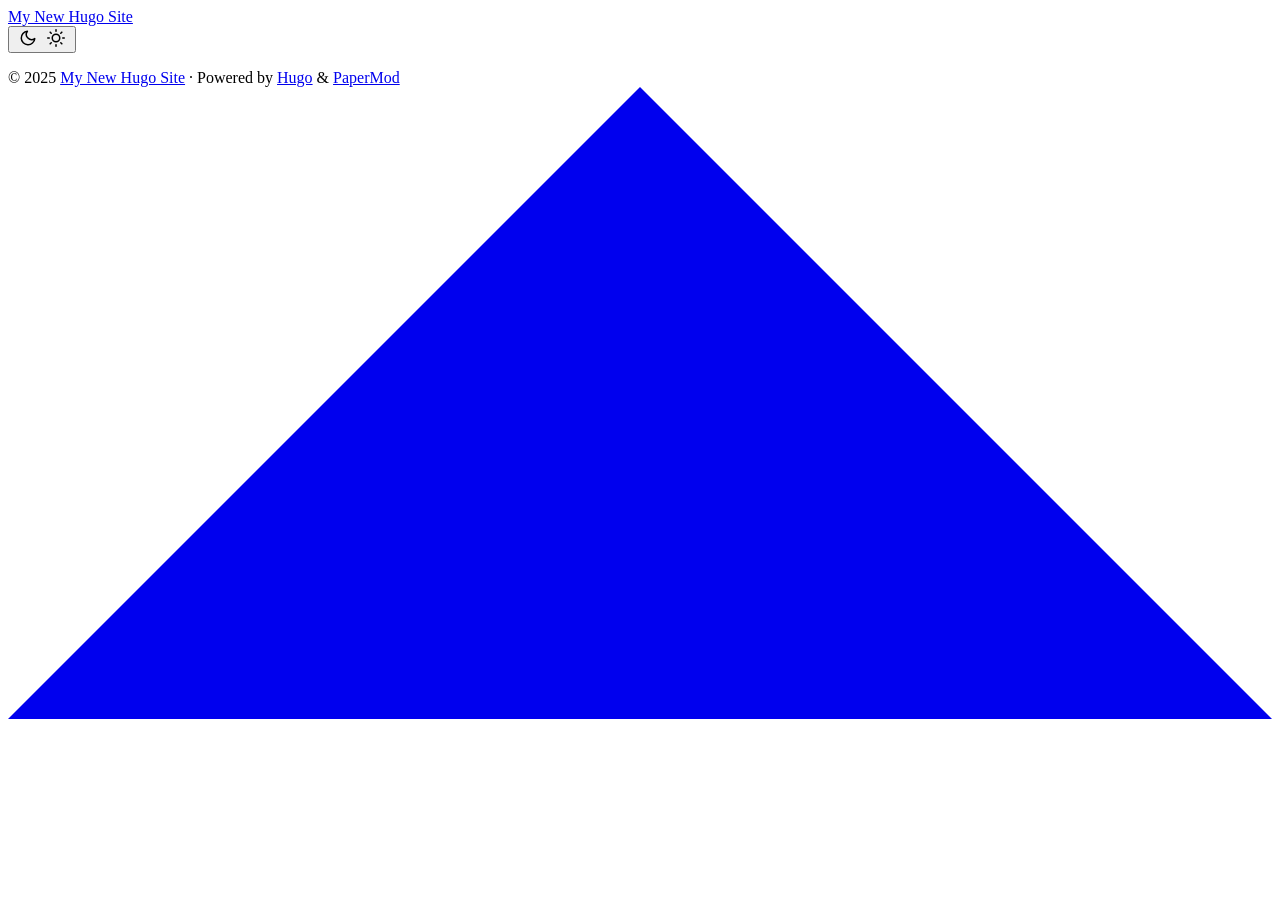
==== public/index.html @ c27d76b4 "Initial commit" ====
<!DOCTYPE html>
<html lang="en" dir="auto">

<head>
	<meta name="generator" content="Hugo 0.143.1"><script src="/livereload.js?mindelay=10&amp;v=2&amp;port=1313&amp;path=livereload" data-no-instant defer></script><meta charset="utf-8">
<meta http-equiv="X-UA-Compatible" content="IE=edge">
<meta name="viewport" content="width=device-width, initial-scale=1, shrink-to-fit=no">
<meta name="robots" content="noindex, nofollow">
<title>My New Hugo Site</title>

<meta name="description" content="">
<meta name="author" content="">
<link rel="canonical" href="http://localhost:1313/">
<link crossorigin="anonymous" href="/assets/css/stylesheet.45e028aa8ce0961349adf411b013ee39406be2c0bc80d4ea3fc04555f7f4611a.css" integrity="sha256-ReAoqozglhNJrfQRsBPuOUBr4sC8gNTqP8BFVff0YRo=" rel="preload stylesheet" as="style">
<link rel="icon" href="http://localhost:1313/favicon.ico">
<link rel="icon" type="image/png" sizes="16x16" href="http://localhost:1313/favicon-16x16.png">
<link rel="icon" type="image/png" sizes="32x32" href="http://localhost:1313/favicon-32x32.png">
<link rel="apple-touch-icon" href="http://localhost:1313/apple-touch-icon.png">
<link rel="mask-icon" href="http://localhost:1313/safari-pinned-tab.svg">
<meta name="theme-color" content="#2e2e33">
<meta name="msapplication-TileColor" content="#2e2e33">
<link rel="alternate" type="application/rss+xml" href="http://localhost:1313/index.xml">
<link rel="alternate" hreflang="en" href="http://localhost:1313/">
<noscript>
    <style>
        #theme-toggle,
        .top-link {
            display: none;
        }

    </style>
    <style>
        @media (prefers-color-scheme: dark) {
            :root {
                --theme: rgb(29, 30, 32);
                --entry: rgb(46, 46, 51);
                --primary: rgb(218, 218, 219);
                --secondary: rgb(155, 156, 157);
                --tertiary: rgb(65, 66, 68);
                --content: rgb(196, 196, 197);
                --code-block-bg: rgb(46, 46, 51);
                --code-bg: rgb(55, 56, 62);
                --border: rgb(51, 51, 51);
            }

            .list {
                background: var(--theme);
            }

            .list:not(.dark)::-webkit-scrollbar-track {
                background: 0 0;
            }

            .list:not(.dark)::-webkit-scrollbar-thumb {
                border-color: var(--theme);
            }
        }

    </style>
</noscript>
</head>

<body class="list" id="top">
<script>
    if (localStorage.getItem("pref-theme") === "dark") {
        document.body.classList.add('dark');
    } else if (localStorage.getItem("pref-theme") === "light") {
        document.body.classList.remove('dark')
    } else if (window.matchMedia('(prefers-color-scheme: dark)').matches) {
        document.body.classList.add('dark');
    }

</script>

<header class="header">
    <nav class="nav">
        <div class="logo">
            <a href="http://localhost:1313/" accesskey="h" title="My New Hugo Site (Alt + H)">My New Hugo Site</a>
            <div class="logo-switches">
                <button id="theme-toggle" accesskey="t" title="(Alt + T)">
                    <svg id="moon" xmlns="http://www.w3.org/2000/svg" width="24" height="18" viewBox="0 0 24 24"
                        fill="none" stroke="currentColor" stroke-width="2" stroke-linecap="round"
                        stroke-linejoin="round">
                        <path d="M21 12.79A9 9 0 1 1 11.21 3 7 7 0 0 0 21 12.79z"></path>
                    </svg>
                    <svg id="sun" xmlns="http://www.w3.org/2000/svg" width="24" height="18" viewBox="0 0 24 24"
                        fill="none" stroke="currentColor" stroke-width="2" stroke-linecap="round"
                        stroke-linejoin="round">
                        <circle cx="12" cy="12" r="5"></circle>
                        <line x1="12" y1="1" x2="12" y2="3"></line>
                        <line x1="12" y1="21" x2="12" y2="23"></line>
                        <line x1="4.22" y1="4.22" x2="5.64" y2="5.64"></line>
                        <line x1="18.36" y1="18.36" x2="19.78" y2="19.78"></line>
                        <line x1="1" y1="12" x2="3" y2="12"></line>
                        <line x1="21" y1="12" x2="23" y2="12"></line>
                        <line x1="4.22" y1="19.78" x2="5.64" y2="18.36"></line>
                        <line x1="18.36" y1="5.64" x2="19.78" y2="4.22"></line>
                    </svg>
                </button>
            </div>
        </div>
        <ul id="menu">
        </ul>
    </nav>
</header>
<main class="main"> 
    </main>
    
<footer class="footer">
        <span>&copy; 2025 <a href="http://localhost:1313/">My New Hugo Site</a></span> · 

    <span>
        Powered by
        <a href="https://gohugo.io/" rel="noopener noreferrer" target="_blank">Hugo</a> &
        <a href="https://github.com/adityatelange/hugo-PaperMod/" rel="noopener" target="_blank">PaperMod</a>
    </span>
</footer>
<a href="#top" aria-label="go to top" title="Go to Top (Alt + G)" class="top-link" id="top-link" accesskey="g">
    <svg xmlns="http://www.w3.org/2000/svg" viewBox="0 0 12 6" fill="currentColor">
        <path d="M12 6H0l6-6z" />
    </svg>
</a>

<script>
    let menu = document.getElementById('menu')
    if (menu) {
        menu.scrollLeft = localStorage.getItem("menu-scroll-position");
        menu.onscroll = function () {
            localStorage.setItem("menu-scroll-position", menu.scrollLeft);
        }
    }

    document.querySelectorAll('a[href^="#"]').forEach(anchor => {
        anchor.addEventListener("click", function (e) {
            e.preventDefault();
            var id = this.getAttribute("href").substr(1);
            if (!window.matchMedia('(prefers-reduced-motion: reduce)').matches) {
                document.querySelector(`[id='${decodeURIComponent(id)}']`).scrollIntoView({
                    behavior: "smooth"
                });
            } else {
                document.querySelector(`[id='${decodeURIComponent(id)}']`).scrollIntoView();
            }
            if (id === "top") {
                history.replaceState(null, null, " ");
            } else {
                history.pushState(null, null, `#${id}`);
            }
        });
    });

</script>
<script>
    var mybutton = document.getElementById("top-link");
    window.onscroll = function () {
        if (document.body.scrollTop > 800 || document.documentElement.scrollTop > 800) {
            mybutton.style.visibility = "visible";
            mybutton.style.opacity = "1";
        } else {
            mybutton.style.visibility = "hidden";
            mybutton.style.opacity = "0";
        }
    };

</script>
<script>
    document.getElementById("theme-toggle").addEventListener("click", () => {
        if (document.body.className.includes("dark")) {
            document.body.classList.remove('dark');
            localStorage.setItem("pref-theme", 'light');
        } else {
            document.body.classList.add('dark');
            localStorage.setItem("pref-theme", 'dark');
        }
    })

</script>
</body>

</html>
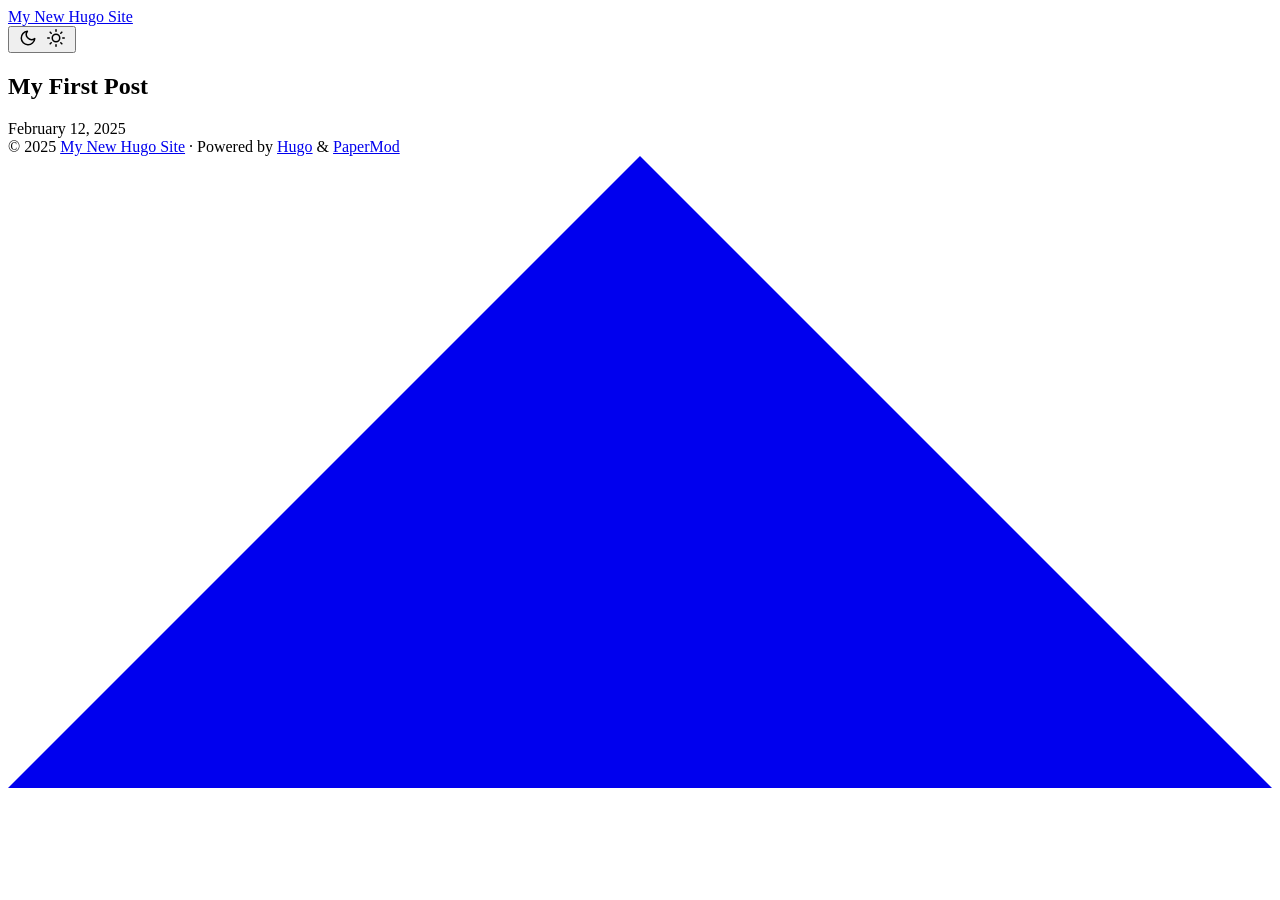
==== commit 866544f0: "Generate public files" ====
--- a/public/index.html
+++ b/public/index.html
@@ -2,25 +2,25 @@
 <html lang="en" dir="auto">
 
 <head>
-	<meta name="generator" content="Hugo 0.143.1"><script src="/livereload.js?mindelay=10&amp;v=2&amp;port=1313&amp;path=livereload" data-no-instant defer></script><meta charset="utf-8">
+	<meta name="generator" content="Hugo 0.143.1"><meta charset="utf-8">
 <meta http-equiv="X-UA-Compatible" content="IE=edge">
 <meta name="viewport" content="width=device-width, initial-scale=1, shrink-to-fit=no">
-<meta name="robots" content="noindex, nofollow">
+<meta name="robots" content="index, follow">
 <title>My New Hugo Site</title>
 
 <meta name="description" content="">
 <meta name="author" content="">
-<link rel="canonical" href="http://localhost:1313/">
+<link rel="canonical" href="https://example.org/">
 <link crossorigin="anonymous" href="/assets/css/stylesheet.45e028aa8ce0961349adf411b013ee39406be2c0bc80d4ea3fc04555f7f4611a.css" integrity="sha256-ReAoqozglhNJrfQRsBPuOUBr4sC8gNTqP8BFVff0YRo=" rel="preload stylesheet" as="style">
-<link rel="icon" href="http://localhost:1313/favicon.ico">
-<link rel="icon" type="image/png" sizes="16x16" href="http://localhost:1313/favicon-16x16.png">
-<link rel="icon" type="image/png" sizes="32x32" href="http://localhost:1313/favicon-32x32.png">
-<link rel="apple-touch-icon" href="http://localhost:1313/apple-touch-icon.png">
-<link rel="mask-icon" href="http://localhost:1313/safari-pinned-tab.svg">
+<link rel="icon" href="https://example.org/favicon.ico">
+<link rel="icon" type="image/png" sizes="16x16" href="https://example.org/favicon-16x16.png">
+<link rel="icon" type="image/png" sizes="32x32" href="https://example.org/favicon-32x32.png">
+<link rel="apple-touch-icon" href="https://example.org/apple-touch-icon.png">
+<link rel="mask-icon" href="https://example.org/safari-pinned-tab.svg">
 <meta name="theme-color" content="#2e2e33">
 <meta name="msapplication-TileColor" content="#2e2e33">
-<link rel="alternate" type="application/rss+xml" href="http://localhost:1313/index.xml">
-<link rel="alternate" hreflang="en" href="http://localhost:1313/">
+<link rel="alternate" type="application/rss+xml" href="https://example.org/index.xml">
+<link rel="alternate" hreflang="en" href="https://example.org/">
 <noscript>
     <style>
         #theme-toggle,
@@ -57,7 +57,28 @@
         }
 
     </style>
-</noscript>
+</noscript><meta property="og:url" content="https://example.org/">
+  <meta property="og:site_name" content="My New Hugo Site">
+  <meta property="og:title" content="My New Hugo Site">
+  <meta property="og:locale" content="en-us">
+  <meta property="og:type" content="website">
+<meta name="twitter:card" content="summary">
+<meta name="twitter:title" content="My New Hugo Site">
+<meta name="twitter:description" content="">
+
+<script type="application/ld+json">
+{
+  "@context": "https://schema.org",
+  "@type": "Organization",
+  "name": "My New Hugo Site",
+  "url": "https://example.org/",
+  "description": "",
+  "logo": "https://example.org/favicon.ico",
+  "sameAs": [
+      
+  ]
+}
+</script>
 </head>
 
 <body class="list" id="top">
@@ -75,7 +96,7 @@
 <header class="header">
     <nav class="nav">
         <div class="logo">
-            <a href="http://localhost:1313/" accesskey="h" title="My New Hugo Site (Alt + H)">My New Hugo Site</a>
+            <a href="https://example.org/" accesskey="h" title="My New Hugo Site (Alt + H)">My New Hugo Site</a>
             <div class="logo-switches">
                 <button id="theme-toggle" accesskey="t" title="(Alt + T)">
                     <svg id="moon" xmlns="http://www.w3.org/2000/svg" width="24" height="18" viewBox="0 0 24 24"
@@ -104,10 +125,22 @@
     </nav>
 </header>
 <main class="main"> 
+
+<article class="first-entry"> 
+  <header class="entry-header">
+    <h2 class="entry-hint-parent">My First Post
+    </h2>
+  </header>
+  <div class="entry-content">
+    <p></p>
+  </div>
+  <footer class="entry-footer"><span title='2025-02-12 10:43:28 -0600 CST'>February 12, 2025</span></footer>
+  <a class="entry-link" aria-label="post link to My First Post" href="https://example.org/posts/my-first-post/"></a>
+</article>
     </main>
     
 <footer class="footer">
-        <span>&copy; 2025 <a href="http://localhost:1313/">My New Hugo Site</a></span> · 
+        <span>&copy; 2025 <a href="https://example.org/">My New Hugo Site</a></span> · 
 
     <span>
         Powered by
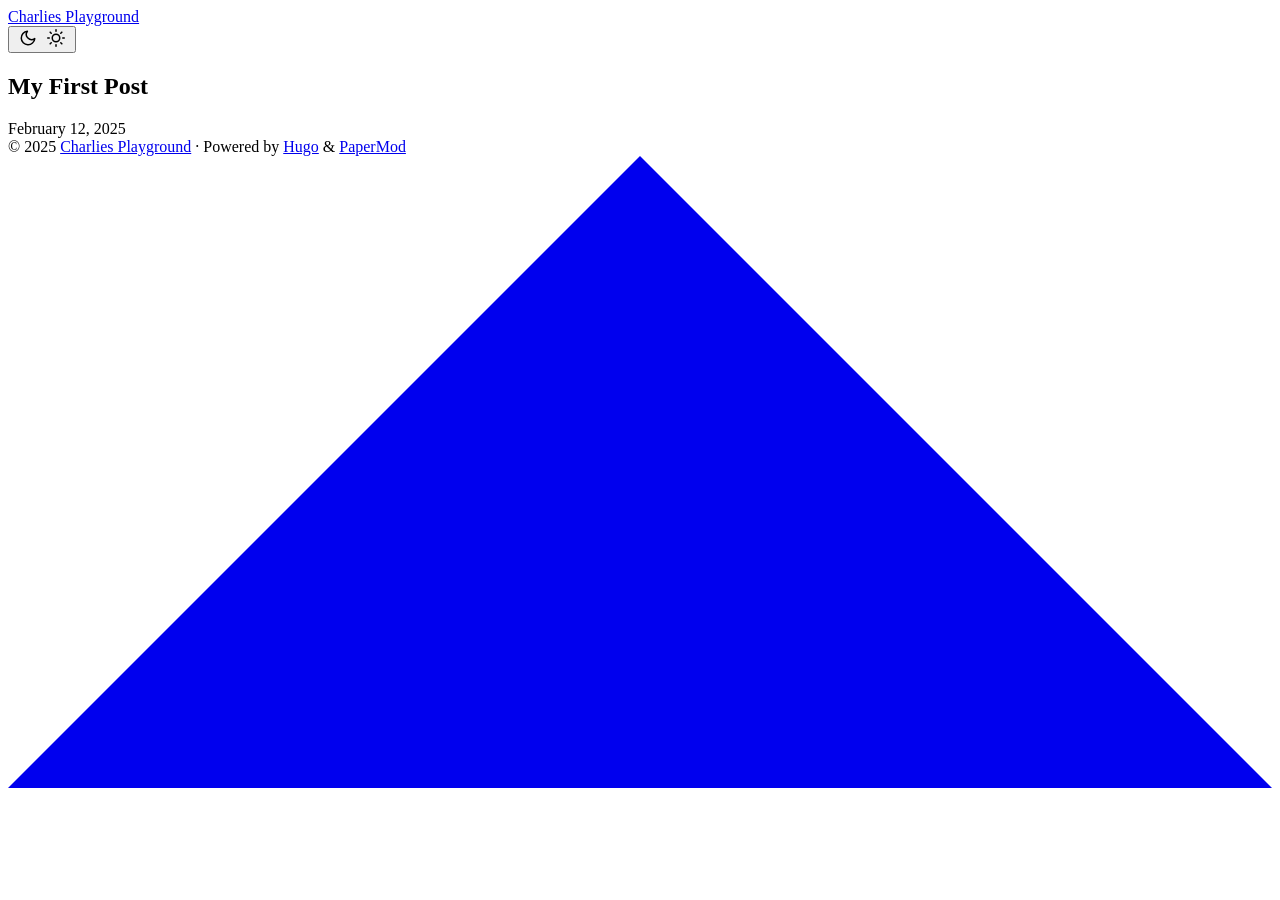
==== commit 447241e0: "Update public folder after fixing baseURL" ====
--- a/public/index.html
+++ b/public/index.html
@@ -6,21 +6,21 @@
 <meta http-equiv="X-UA-Compatible" content="IE=edge">
 <meta name="viewport" content="width=device-width, initial-scale=1, shrink-to-fit=no">
 <meta name="robots" content="index, follow">
-<title>My New Hugo Site</title>
+<title>Charlies Playground</title>
 
 <meta name="description" content="">
 <meta name="author" content="">
-<link rel="canonical" href="https://example.org/">
-<link crossorigin="anonymous" href="/assets/css/stylesheet.45e028aa8ce0961349adf411b013ee39406be2c0bc80d4ea3fc04555f7f4611a.css" integrity="sha256-ReAoqozglhNJrfQRsBPuOUBr4sC8gNTqP8BFVff0YRo=" rel="preload stylesheet" as="style">
-<link rel="icon" href="https://example.org/favicon.ico">
-<link rel="icon" type="image/png" sizes="16x16" href="https://example.org/favicon-16x16.png">
-<link rel="icon" type="image/png" sizes="32x32" href="https://example.org/favicon-32x32.png">
-<link rel="apple-touch-icon" href="https://example.org/apple-touch-icon.png">
-<link rel="mask-icon" href="https://example.org/safari-pinned-tab.svg">
+<link rel="canonical" href="https://chiharubell.github.io/Charliesplayground/">
+<link crossorigin="anonymous" href="/Charliesplayground/assets/css/stylesheet.45e028aa8ce0961349adf411b013ee39406be2c0bc80d4ea3fc04555f7f4611a.css" integrity="sha256-ReAoqozglhNJrfQRsBPuOUBr4sC8gNTqP8BFVff0YRo=" rel="preload stylesheet" as="style">
+<link rel="icon" href="https://chiharubell.github.io/Charliesplayground/favicon.ico">
+<link rel="icon" type="image/png" sizes="16x16" href="https://chiharubell.github.io/Charliesplayground/favicon-16x16.png">
+<link rel="icon" type="image/png" sizes="32x32" href="https://chiharubell.github.io/Charliesplayground/favicon-32x32.png">
+<link rel="apple-touch-icon" href="https://chiharubell.github.io/Charliesplayground/apple-touch-icon.png">
+<link rel="mask-icon" href="https://chiharubell.github.io/Charliesplayground/safari-pinned-tab.svg">
 <meta name="theme-color" content="#2e2e33">
 <meta name="msapplication-TileColor" content="#2e2e33">
-<link rel="alternate" type="application/rss+xml" href="https://example.org/index.xml">
-<link rel="alternate" hreflang="en" href="https://example.org/">
+<link rel="alternate" type="application/rss+xml" href="https://chiharubell.github.io/Charliesplayground/index.xml">
+<link rel="alternate" hreflang="en" href="https://chiharubell.github.io/Charliesplayground/">
 <noscript>
     <style>
         #theme-toggle,
@@ -57,23 +57,23 @@
         }
 
     </style>
-</noscript><meta property="og:url" content="https://example.org/">
-  <meta property="og:site_name" content="My New Hugo Site">
-  <meta property="og:title" content="My New Hugo Site">
+</noscript><meta property="og:url" content="https://chiharubell.github.io/Charliesplayground/">
+  <meta property="og:site_name" content="Charlies Playground">
+  <meta property="og:title" content="Charlies Playground">
   <meta property="og:locale" content="en-us">
   <meta property="og:type" content="website">
 <meta name="twitter:card" content="summary">
-<meta name="twitter:title" content="My New Hugo Site">
+<meta name="twitter:title" content="Charlies Playground">
 <meta name="twitter:description" content="">
 
 <script type="application/ld+json">
 {
   "@context": "https://schema.org",
   "@type": "Organization",
-  "name": "My New Hugo Site",
-  "url": "https://example.org/",
+  "name": "Charlies Playground",
+  "url": "https://chiharubell.github.io/Charliesplayground/",
   "description": "",
-  "logo": "https://example.org/favicon.ico",
+  "logo": "https://chiharubell.github.io/Charliesplayground/favicon.ico",
   "sameAs": [
       
   ]
@@ -96,7 +96,7 @@
 <header class="header">
     <nav class="nav">
         <div class="logo">
-            <a href="https://example.org/" accesskey="h" title="My New Hugo Site (Alt + H)">My New Hugo Site</a>
+            <a href="https://chiharubell.github.io/Charliesplayground/" accesskey="h" title="Charlies Playground (Alt + H)">Charlies Playground</a>
             <div class="logo-switches">
                 <button id="theme-toggle" accesskey="t" title="(Alt + T)">
                     <svg id="moon" xmlns="http://www.w3.org/2000/svg" width="24" height="18" viewBox="0 0 24 24"
@@ -135,12 +135,12 @@
     <p></p>
   </div>
   <footer class="entry-footer"><span title='2025-02-12 10:43:28 -0600 CST'>February 12, 2025</span></footer>
-  <a class="entry-link" aria-label="post link to My First Post" href="https://example.org/posts/my-first-post/"></a>
+  <a class="entry-link" aria-label="post link to My First Post" href="https://chiharubell.github.io/Charliesplayground/posts/my-first-post/"></a>
 </article>
     </main>
     
 <footer class="footer">
-        <span>&copy; 2025 <a href="https://example.org/">My New Hugo Site</a></span> · 
+        <span>&copy; 2025 <a href="https://chiharubell.github.io/Charliesplayground/">Charlies Playground</a></span> · 
 
     <span>
         Powered by
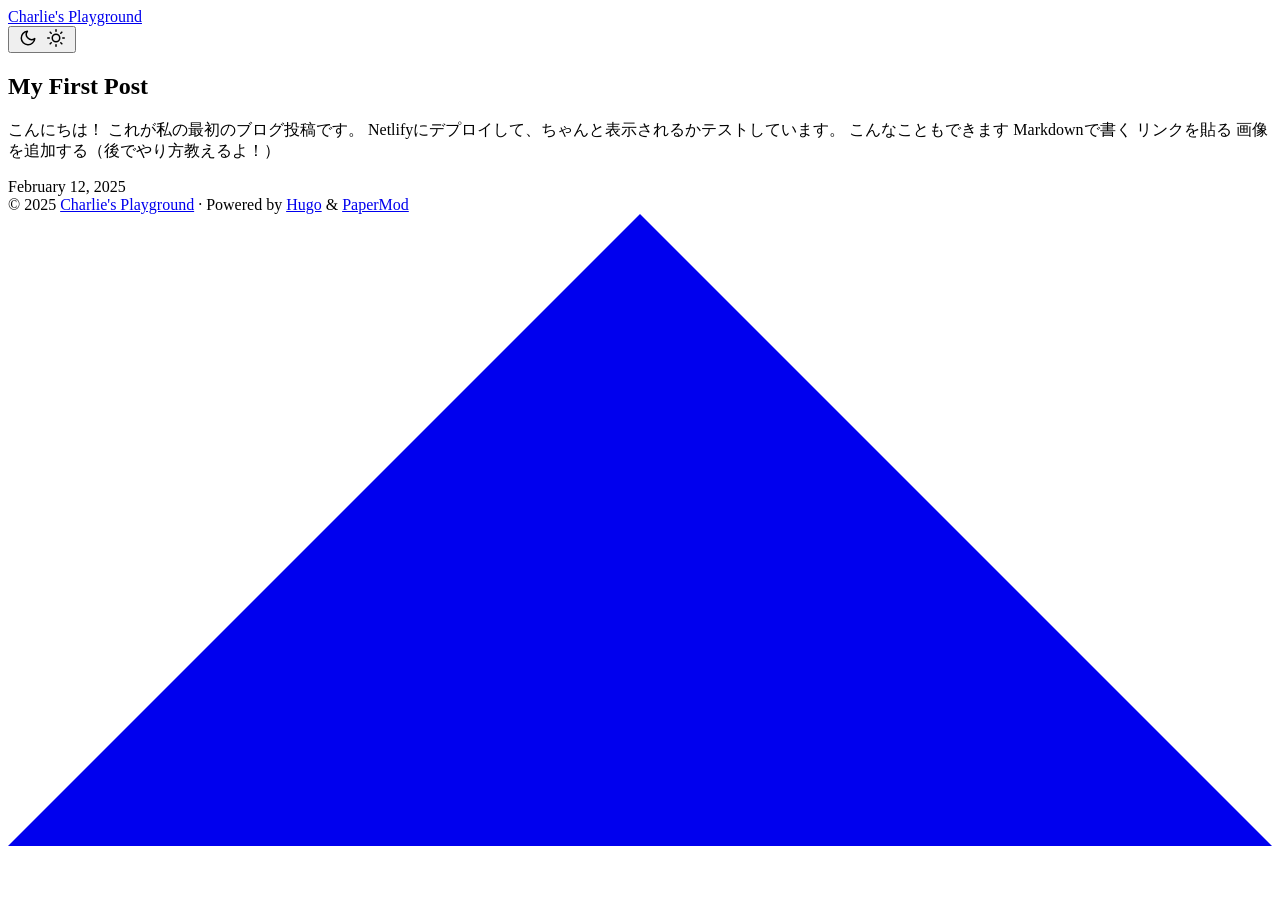
==== commit 16e7ae0e: "Create params.toml and add banner" ====
--- a/public/index.html
+++ b/public/index.html
@@ -6,7 +6,7 @@
 <meta http-equiv="X-UA-Compatible" content="IE=edge">
 <meta name="viewport" content="width=device-width, initial-scale=1, shrink-to-fit=no">
 <meta name="robots" content="index, follow">
-<title>Charlies Playground</title>
+<title>Charlie&#39;s Playground</title>
 
 <meta name="description" content="">
 <meta name="author" content="">
@@ -58,19 +58,19 @@
 
     </style>
 </noscript><meta property="og:url" content="https://chiharubell.github.io/Charliesplayground/">
-  <meta property="og:site_name" content="Charlies Playground">
-  <meta property="og:title" content="Charlies Playground">
+  <meta property="og:site_name" content="Charlie&#39;s Playground">
+  <meta property="og:title" content="Charlie&#39;s Playground">
   <meta property="og:locale" content="en-us">
   <meta property="og:type" content="website">
 <meta name="twitter:card" content="summary">
-<meta name="twitter:title" content="Charlies Playground">
+<meta name="twitter:title" content="Charlie&#39;s Playground">
 <meta name="twitter:description" content="">
 
 <script type="application/ld+json">
 {
   "@context": "https://schema.org",
   "@type": "Organization",
-  "name": "Charlies Playground",
+  "name": "Charlie's Playground",
   "url": "https://chiharubell.github.io/Charliesplayground/",
   "description": "",
   "logo": "https://chiharubell.github.io/Charliesplayground/favicon.ico",
@@ -96,7 +96,7 @@
 <header class="header">
     <nav class="nav">
         <div class="logo">
-            <a href="https://chiharubell.github.io/Charliesplayground/" accesskey="h" title="Charlies Playground (Alt + H)">Charlies Playground</a>
+            <a href="https://chiharubell.github.io/Charliesplayground/" accesskey="h" title="Charlie&#39;s Playground (Alt + H)">Charlie&#39;s Playground</a>
             <div class="logo-switches">
                 <button id="theme-toggle" accesskey="t" title="(Alt + T)">
                     <svg id="moon" xmlns="http://www.w3.org/2000/svg" width="24" height="18" viewBox="0 0 24 24"
@@ -132,7 +132,10 @@
     </h2>
   </header>
   <div class="entry-content">
-    <p></p>
+    <p>こんにちは！
+これが私の最初のブログ投稿です。
+Netlifyにデプロイして、ちゃんと表示されるかテストしています。
+こんなこともできます Markdownで書く リンクを貼る 画像を追加する（後でやり方教えるよ！） </p>
   </div>
   <footer class="entry-footer"><span title='2025-02-12 10:43:28 -0600 CST'>February 12, 2025</span></footer>
   <a class="entry-link" aria-label="post link to My First Post" href="https://chiharubell.github.io/Charliesplayground/posts/my-first-post/"></a>
@@ -140,7 +143,7 @@
     </main>
     
 <footer class="footer">
-        <span>&copy; 2025 <a href="https://chiharubell.github.io/Charliesplayground/">Charlies Playground</a></span> · 
+        <span>&copy; 2025 <a href="https://chiharubell.github.io/Charliesplayground/">Charlie&#39;s Playground</a></span> · 
 
     <span>
         Powered by
